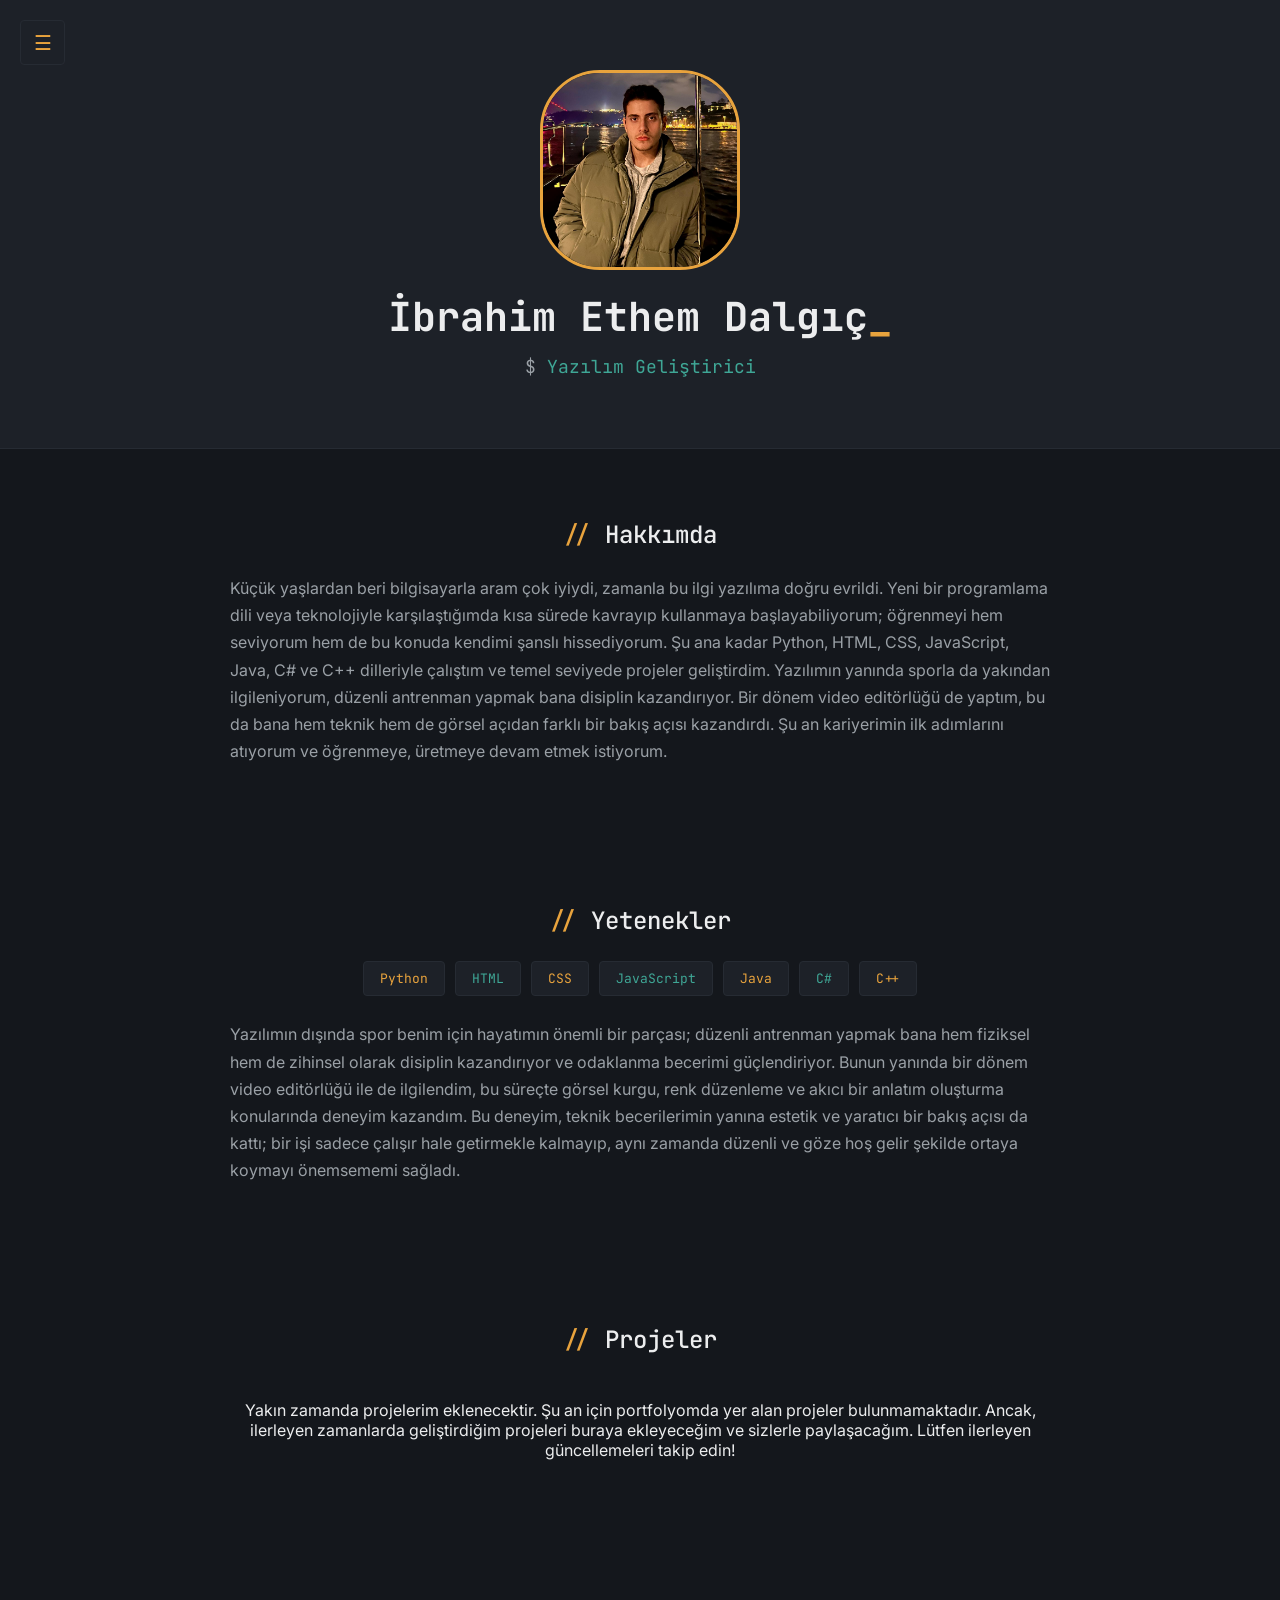
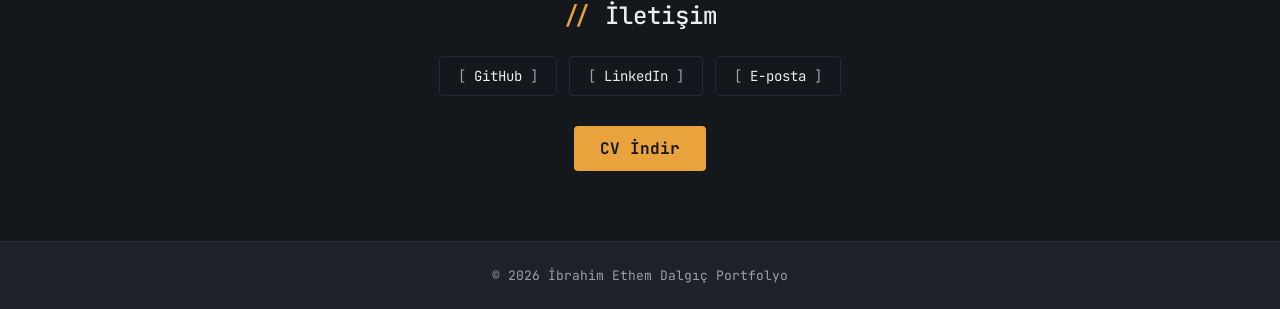
==== html/index.html @ e8bcc3f0 "Add files via upload Portfolyo sitesinin ilk versiyonu yüklendi.  İçerik: - index.html: Ana sayfa" ====
<!DOCTYPE html>
<html lang="tr">
<head>
  <meta charset="UTF-8">
  <meta name="viewport" content="width=device-width, initial-scale=1.0">
  <title>İbrahim Ethem Dalgıç - Portfolyo</title>
  <link rel="preconnect" href="https://fonts.googleapis.com">
  <link rel="preconnect" href="https://fonts.gstatic.com" crossorigin>
  <link href="https://fonts.googleapis.com/css2?family=JetBrains+Mono:wght@400;500;700&family=Inter:wght@400;500;600&display=swap" rel="stylesheet">
  <link rel="stylesheet" href="../css/style.css">
</head>
<body>

  <button id="menuButton">☰</button>

  <nav id="sidebar" class="sidebar">
    <ul class="nav-links">
      <li><a href="#hakkimda">Hakkımda</a></li>
      <li><a href="#yetenekler">Yetenekler</a></li>
      <li><a href="#projeler">Projeler</a></li>
      <li><a href="#iletisim">İletişim</a></li>
    </ul>
  </nav>

  <section class="hero">
    <img src="../images/profil.jpeg" alt="profile" class="profile-photo">
    <h1>İbrahim Ethem Dalgıç<span class="cursor">_</span></h1>
    <p>Yazılım Geliştirici</p>
  </section>

  <section id="hakkimda" class="section animate">
    <h2>Hakkımda</h2>
    <p>
      Küçük yaşlardan beri bilgisayarla aram çok iyiydi, zamanla bu ilgi yazılıma doğru evrildi. Yeni bir programlama dili veya teknolojiyle karşılaştığımda kısa sürede kavrayıp kullanmaya başlayabiliyorum; öğrenmeyi hem seviyorum hem de bu konuda kendimi şanslı hissediyorum.

Şu ana kadar Python, HTML, CSS, JavaScript, Java, C# ve C++ dilleriyle çalıştım ve temel seviyede projeler geliştirdim. Yazılımın yanında sporla da yakından ilgileniyorum, düzenli antrenman yapmak bana disiplin kazandırıyor. Bir dönem video editörlüğü de yaptım, bu da bana hem teknik hem de görsel açıdan farklı bir bakış açısı kazandırdı.

Şu an kariyerimin ilk adımlarını atıyorum ve öğrenmeye, üretmeye devam etmek istiyorum.
    </p>
  </section>

  <section id="yetenekler" class="section animate">
    <h2>Yetenekler</h2>
    <div class="skills-list">
      <span class="skill-item">Python</span>
      <span class="skill-item">HTML</span>
      <span class="skill-item">CSS</span>
      <span class="skill-item">JavaScript</span>
      <span class="skill-item">Java</span>
      <span class="skill-item">C#</span>
      <span class="skill-item">C++</span>
    </div>
    <p class="extra-info">
      Yazılımın dışında spor benim için hayatımın önemli bir parçası; düzenli antrenman yapmak bana hem fiziksel hem de zihinsel olarak disiplin kazandırıyor ve odaklanma becerimi güçlendiriyor. Bunun yanında bir dönem video editörlüğü ile de ilgilendim, bu süreçte görsel kurgu, renk düzenleme ve akıcı bir anlatım oluşturma konularında deneyim kazandım. Bu deneyim, teknik becerilerimin yanına estetik ve yaratıcı bir bakış açısı da kattı; bir işi sadece çalışır hale getirmekle kalmayıp, aynı zamanda düzenli ve göze hoş gelir şekilde ortaya koymayı önemsememi sağladı.
    </p>
  </section>

  <section id="projeler" class="section animate">
    <h2>Projeler</h2>
    <div class="projects-container">
      <br>Yakın zamanda projelerim eklenecektir. Şu an için portfolyomda yer alan projeler bulunmamaktadır. Ancak, ilerleyen zamanlarda geliştirdiğim projeleri buraya ekleyeceğim ve sizlerle paylaşacağım. Lütfen ilerleyen güncellemeleri takip edin!
     <!--
      <div class="project-card">
        <h3>Proje Adı 1</h3>
        <p></p>
        <a href="#" target="_blank">Projeyi Gör</a>
      </div>

      <div class="project-card">
        <h3>Proje Adı 2</h3>
        <p></p>
        <a href="#" target="_blank">Projeyi Gör</a>
      </div>

      <div class="project-card">
        <h3>Proje Adı 3</h3>
        <p></p>
        <a href="#" target="_blank">Projeyi Gör</a>
      </div>
                -->
    </div>
  </section>

  <section id="iletisim" class="section animate">
    <h2>İletişim</h2>
    <div class="social-links">
      <a href="https://github.com/ibrahimethemdalgic" target="_blank">GitHub</a>
      <a href="https://linkedin.com/in/ibrahim-ethem-dalgıç/" target="_blank">LinkedIn</a>
      <a href="mailto:ibrahimethemdalgic0@gmail.com">E-posta</a>
    </div>
    <a href="../001_ibrahim_ethem_dalgic_cv.pdf" download class="cv-button">CV İndir</a>
  </section>

  <footer>
    <p>&copy; 2026 İbrahim Ethem Dalgıç Portfolyo</p>
  </footer>

  <button id="topButton">↑</button>

  <script src="../JavaScript/script.js"></script>
</body>
</html>
---- css/style.css ----
:root {
  --bg: #14171c;
  --surface: #1d2128;
  --surface-2: #262b33;
  --amber: #e8a33d;
  --teal: #3fa796;
  --text: #ecedee;
  --muted: #9aa0a6;
  --mono: "JetBrains Mono", monospace;
  --sans: "Inter", Arial, sans-serif;
}

* {
  margin: 0;
  padding: 0;
  box-sizing: border-box;
}

html {
  width: 100%;
  overflow-x: hidden;
}

body {
  width: 100%;
  background-color: var(--bg);
  color: var(--text);
  font-family: var(--sans);
  scroll-behavior: smooth;
  overflow-x: hidden;
}

#menuButton {
  position: fixed;
  top: 20px;
  left: 20px;
  background-color: var(--surface);
  color: var(--amber);
  border: 1px solid var(--surface-2);
  width: 45px;
  height: 45px;
  border-radius: 4px;
  font-size: 20px;
  font-family: var(--mono);
  cursor: pointer;
  z-index: 300;
  transition: border-color 0.2s ease, color 0.2s ease;
}

#menuButton:hover {
  border-color: var(--amber);
}

.sidebar {
  position: fixed;
  top: 0;
  left: 0;
  height: 100vh;
  width: 240px;
  background-color: var(--surface);
  border-right: 1px solid var(--surface-2);
  padding-top: 90px;
  transform: translateX(-100%);
  transition: transform 0.3s ease;
  z-index: 250;
}

.sidebar.open {
  transform: translateX(0);
}

.nav-links {
  list-style: none;
  display: flex;
  flex-direction: column;
  gap: 4px;
  padding: 0 12px;
}

.nav-links a {
  display: block;
  color: var(--muted);
  text-decoration: none;
  font-family: var(--mono);
  font-size: 15px;
  padding: 10px 12px;
  border-left: 2px solid transparent;
  transition: color 0.2s ease, border-color 0.2s ease, background-color 0.2s ease;
}

.nav-links a::before {
  content: "▹ ";
  color: var(--amber);
}

.nav-links a:hover {
  color: var(--text);
  background-color: var(--surface-2);
  border-left: 2px solid var(--amber);
}

.hero {
  width: 100%;
  min-height: 10vh;
  display: flex;
  flex-direction: column;
  justify-content: center;
  align-items: center;
  text-align: center;
  padding: 40px 20px;
  background-color: var(--surface);
  border-bottom: 1px solid var(--surface-2);
}

.profile-photo {
  width: 200px;
  height: 200px;
  border-radius: 30%;
  object-fit: cover;
  border: 3px solid var(--amber);
  margin-bottom: 20px;
  transition: transform 0.3s ease;
}

.profile-photo:hover {
  transform: scale(1.04);
}

.hero h1 {
  font-family: var(--mono);
  font-weight: 700;
  font-size: clamp(26px, 6vw, 40px);
  margin-bottom: 12px;
}

.cursor {
  color: var(--amber);
  animation: blink 1s steps(1) infinite;
}

@keyframes blink {
  50% { opacity: 0; }
}

.hero p {
  font-family: var(--mono);
  font-size: clamp(15px, 4vw, 18px);
  color: var(--teal);
}

.hero p::before {
  content: "$ ";
  color: var(--muted);
}

.section {
  width: 100%;
  padding: 60px 20px;
  max-width: 900px;
  margin: 0 auto;
  text-align: center;
}

.animate {
  opacity: 0;
  transform: translateY(30px);
  transition: opacity 0.6s ease, transform 0.6s ease;
}

.animate.visible {
  opacity: 1;
  transform: translateY(0);
}

.section h2 {
  font-family: var(--mono);
  font-weight: 500;
  font-size: clamp(20px, 5vw, 24px);
  margin-bottom: 25px;
  color: var(--text);
}

.section h2::before {
  content: "// ";
  color: var(--amber);
}

.section p {
  line-height: 1.7;
  color: var(--muted);
  text-align: left;
}

.skills-list {
  display: flex;
  flex-wrap: wrap;
  justify-content: center;
  gap: 10px;
  margin-top: 15px;
}

.skill-item {
  background-color: var(--surface);
  border: 1px solid var(--surface-2);
  padding: 8px 16px;
  border-radius: 4px;
  font-family: var(--mono);
  font-size: 13px;
  white-space: nowrap;
  color: var(--amber);
  transition: transform 0.2s ease, border-color 0.2s ease;
}

.skill-item:nth-child(even) {
  color: var(--teal);
}

.skill-item:hover {
  transform: translateY(-3px);
  border-color: currentColor;
}

.extra-info {
  margin-top: 25px;
}

.projects-container {
  display: flex;
  flex-direction: column;
  gap: 18px;
  margin-top: 25px;
  width: 100%;
}

.project-card {
  background-color: var(--surface);
  border: 1px solid var(--surface-2);
  border-left: 3px solid var(--amber);
  border-radius: 4px;
  padding: 20px;
  width: 100%;
  text-align: left;
  transition: transform 0.25s ease, border-left-color 0.25s ease;
}

.project-card:nth-child(even) {
  border-left-color: var(--teal);
}

.project-card:hover {
  transform: translateY(-4px);
}

.project-card h3 {
  font-family: var(--mono);
  margin-bottom: 10px;
  color: var(--text);
}

.project-card p {
  margin-bottom: 15px;
  color: var(--muted);
}

.project-card a {
  font-family: var(--mono);
  font-size: 14px;
  color: var(--amber);
  text-decoration: none;
}

.project-card a:hover {
  text-decoration: underline;
}

.social-links {
  display: flex;
  flex-wrap: wrap;
  justify-content: center;
  gap: 12px;
  margin-top: 20px;
}

.social-links a {
  color: var(--text);
  text-decoration: none;
  font-family: var(--mono);
  font-size: 14px;
  border: 1px solid var(--surface-2);
  padding: 10px 18px;
  border-radius: 4px;
  text-align: center;
  transition: border-color 0.2s ease, color 0.2s ease;
}

.social-links a::before {
  content: "[ ";
  color: var(--muted);
}

.social-links a::after {
  content: " ]";
  color: var(--muted);
}

.social-links a:hover {
  border-color: var(--amber);
  color: var(--amber);
}

.cv-button {
  display: inline-block;
  margin-top: 30px;
  background-color: var(--amber);
  color: var(--bg);
  text-decoration: none;
  font-family: var(--mono);
  font-weight: 700;
  padding: 12px 26px;
  border-radius: 4px;
  transition: background-color 0.2s ease, transform 0.2s ease;
}

.cv-button:hover {
  background-color: #f4b859;
  transform: scale(1.03);
}

footer {
  width: 100%;
  text-align: center;
  padding: 25px;
  background-color: var(--surface);
  border-top: 1px solid var(--surface-2);
  color: var(--muted);
  font-family: var(--mono);
  font-size: 13px;
}

#topButton {
  position: fixed;
  bottom: 25px;
  right: 25px;
  background-color: var(--amber);
  color: var(--bg);
  border: none;
  width: 45px;
  height: 45px;
  border-radius: 4px;
  font-size: 18px;
  font-family: var(--mono);
  cursor: pointer;
  display: none;
  z-index: 200;
  transition: background-color 0.2s ease, transform 0.2s ease;
}

#topButton:hover {
  background-color: #f4b859;
  transform: scale(1.08);
}

@media (prefers-reduced-motion: reduce) {
  .cursor {
    animation: none;
  }
  .animate {
    transition: none;
    opacity: 1;
    transform: none;
  }
}

@media (min-width: 700px) {
  .section {
    padding: 70px 40px;
  }

  .hero {
    padding: 70px 40px;
  }

  .projects-container {
    flex-direction: row;
    flex-wrap: wrap;
  }

  .project-card {
    flex: 1 1 250px;
  }

  .social-links a {
    width: auto;
  }
}
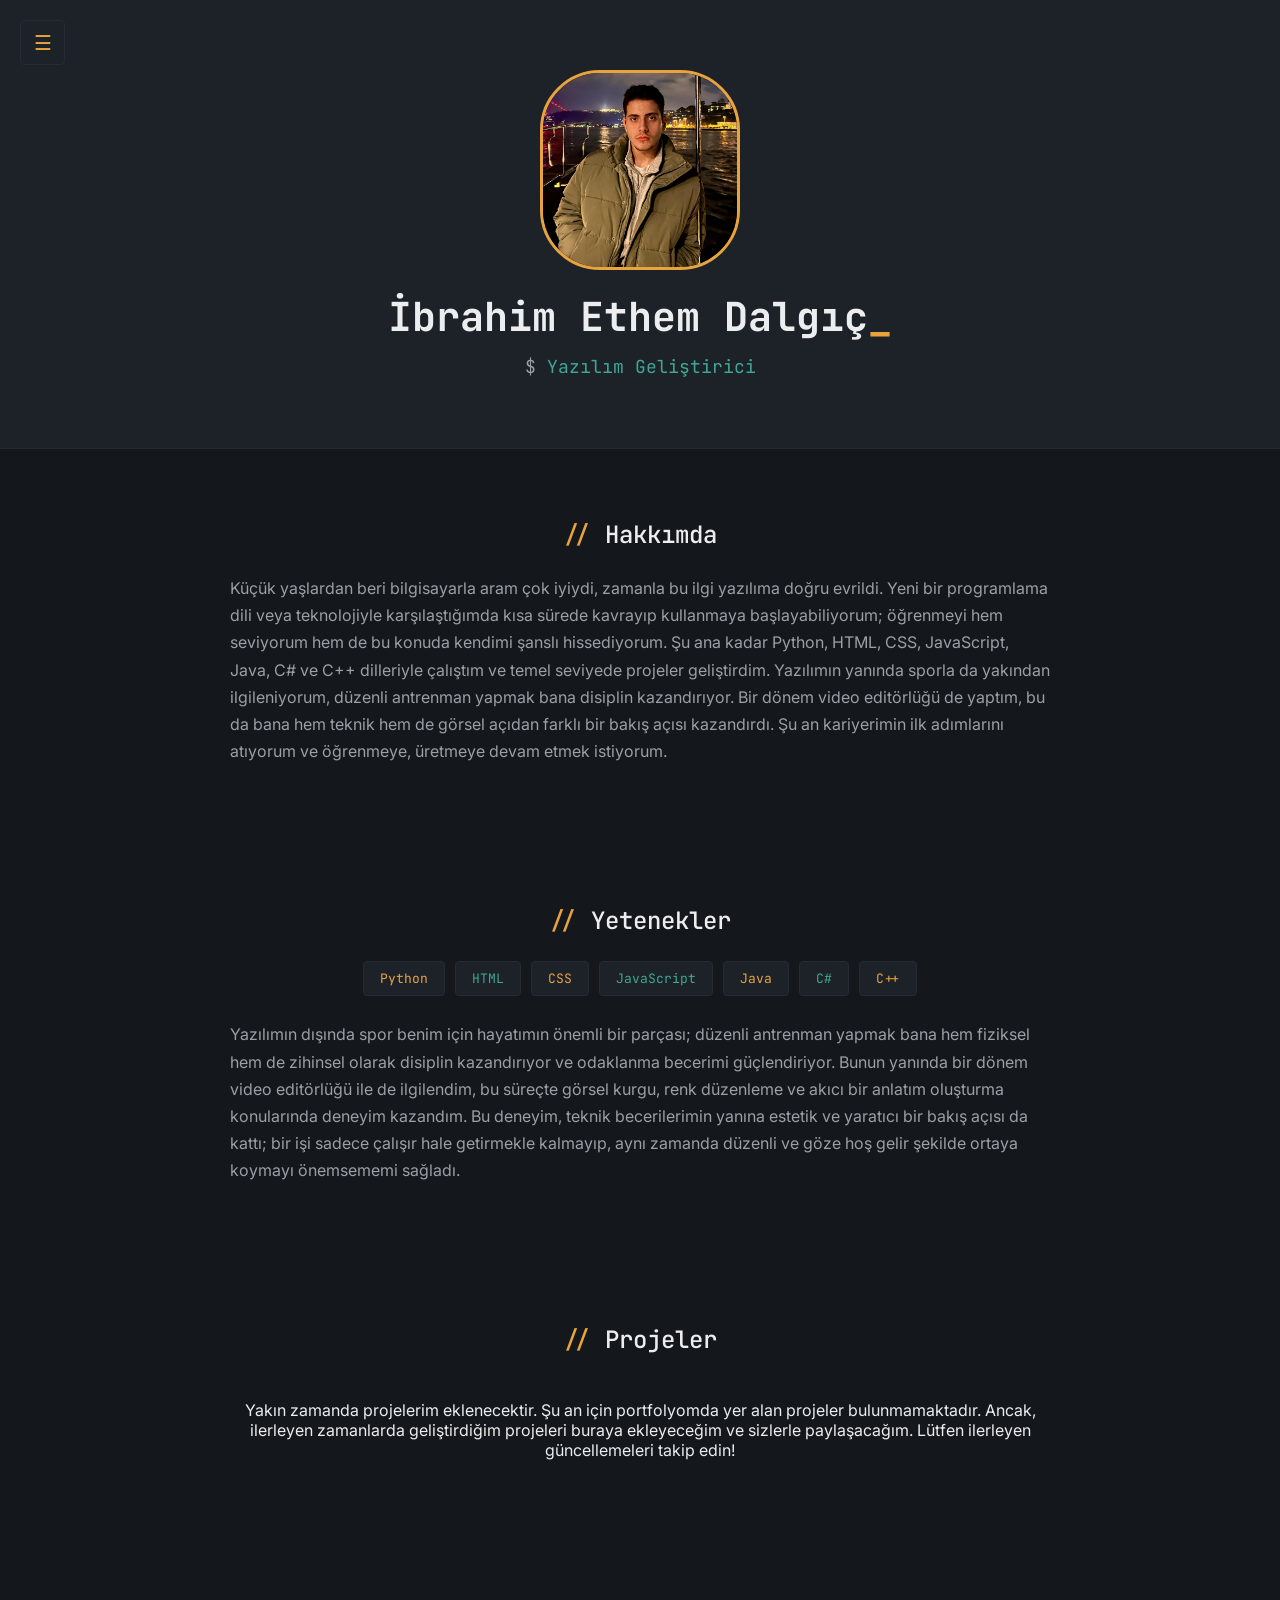
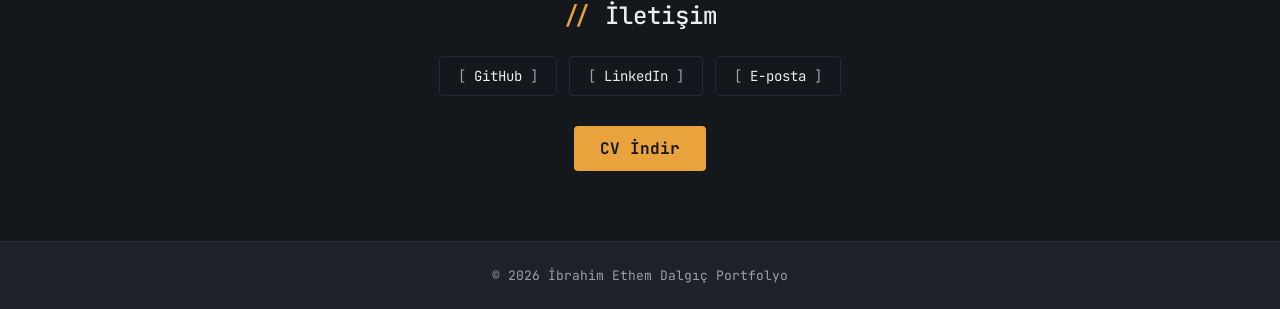
==== commit 41d2b6cc: "Rename index.html to html/index.html" ====
--- a/html/index.html
+++ b/html/index.html
@@ -99,4 +99,4 @@
 
   <script src="../JavaScript/script.js"></script>
 </body>
-</html>+</html>
